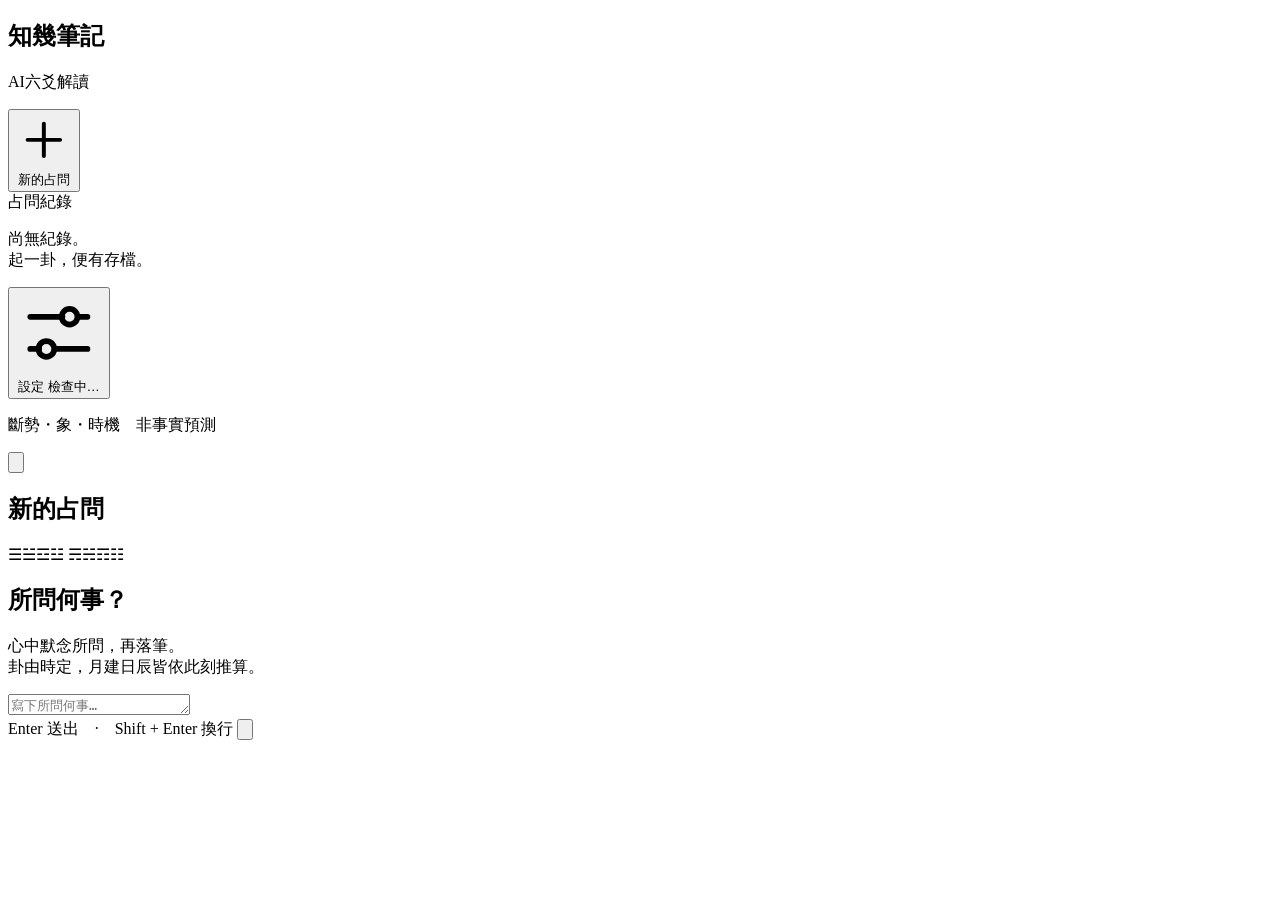
==== public/index.html @ 29847454 "fix(deploy): serve public static and api functions on Vercel - public/: Vercel static frontend copie" ====
<!DOCTYPE html>
<html lang="zh-Hant-TW">
<head>
<meta charset="UTF-8">
<meta name="viewport" content="width=device-width, initial-scale=1.0, viewport-fit=cover">
<meta name="theme-color" content="#ffffff">
<title>知幾筆記 · AI六爻解讀</title>
<link rel="stylesheet" href="/assets/app.css">
<link rel="icon" href="data:image/svg+xml,<svg xmlns='http://www.w3.org/2000/svg' viewBox='0 0 100 100'><rect width='100' height='100' rx='24' fill='%23a5382c'/><text x='50' y='72' font-size='60' text-anchor='middle' fill='%23fdf6e8' font-family='serif'>卦</text></svg>">
</head>
<body>

<!-- ─────────── 左：卷首與紀錄 ─────────── -->
<aside class="sidebar" id="sidebar">
  <div class="brand">
    <div class="brand-text">
      <h1>知幾筆記</h1>
      <p>AI六爻解讀</p>
    </div>
  </div>

  <button class="new-chat" id="btnNew" type="button">
    <svg viewBox="0 0 24 24" fill="none" stroke="currentColor" stroke-width="1.7" stroke-linecap="round" aria-hidden="true"><path d="M12 5v14M5 12h14"/></svg>
    <span>新的占問</span>
  </button>

  <div class="side-scroll">
    <div class="side-head">
      <span class="side-title">占問紀錄</span>
      <span class="side-count" id="historyCount"></span>
    </div>
    <p class="history-empty" id="historyEmpty">尚無紀錄。<br>起一卦，便有存檔。</p>
    <ul class="history" id="history"></ul>
  </div>

  <div class="side-foot">
    <button class="foot-btn" id="btnSettings" type="button">
      <svg viewBox="0 0 24 24" fill="none" stroke="currentColor" stroke-width="1.6" stroke-linecap="round" aria-hidden="true">
        <path d="M4 7.5h9M17.5 7.5H20M4 16.5h2.5M11 16.5h9"/>
        <circle cx="15" cy="7.5" r="2.2"/><circle cx="8.5" cy="16.5" r="2.2"/>
      </svg>
      <span class="foot-label">設定</span>
      <span class="llm-state" id="llmState">檢查中…</span>
    </button>
    <p class="foot-note">斷勢・象・時機　非事實預測</p>
  </div>
</aside>

<div class="scrim" id="navScrim" hidden></div>

<!-- ─────────── 右：問答 ─────────── -->
<main class="main">

  <header class="topbar">
    <div class="topbar-left">
      <button class="icon-btn only-mobile" id="btnMenu" type="button" aria-label="開啟選單">
        <svg viewBox="0 0 24 24" fill="none" stroke="currentColor" stroke-width="1.7" stroke-linecap="round" aria-hidden="true"><path d="M4 7h16M4 12h16M4 17h16"/></svg>
      </button>
      <div class="topbar-title">
        <h2 id="chatTitle">新的占問</h2>
      </div>
      <span class="topbar-sub" id="chatSub" hidden></span>
    </div>
    <div class="topbar-right">
      <button class="ghost-btn" id="btnCopy" type="button" hidden aria-label="複製解讀">
        <svg viewBox="0 0 24 24" fill="none" stroke="currentColor" stroke-width="1.6" stroke-linecap="round" stroke-linejoin="round" aria-hidden="true"><rect x="9" y="9" width="11" height="11" rx="2.4"/><path d="M15 5.5A2.5 2.5 0 0 0 12.5 3H6.5A2.5 2.5 0 0 0 4 5.5v6A2.5 2.5 0 0 0 6.5 14"/></svg>
        <span>複製解讀</span>
      </button>
    </div>
  </header>

  <div class="viewport" id="viewport">
    <section class="empty" id="empty">
      <div class="empty-mark" aria-hidden="true">
        <span>☰</span><span>☱</span><span>☲</span><span>☳</span>
        <span>☴</span><span>☵</span><span>☶</span><span>☷</span>
      </div>
      <h2 class="empty-title">所問何事？</h2>
      <p class="empty-sub">心中默念所問，再落筆。<br>卦由時定，月建日辰皆依此刻推算。</p>
    </section>

    <section class="thread" id="thread" hidden></section>
  </div>

  <div class="dock">
    <form class="composer" id="composer" autocomplete="off">
      <textarea id="prompt" rows="1" maxlength="400" placeholder="寫下所問何事…" aria-label="占問內容"></textarea>
      <div class="composer-bar">
        <span class="composer-hint" id="composerHint">Enter 送出　·　Shift + Enter 換行</span>
        <button class="send-btn" id="btnSend" type="submit" aria-label="送出">
          <svg viewBox="0 0 24 24" fill="none" stroke="currentColor" stroke-width="1.9" stroke-linecap="round" stroke-linejoin="round" aria-hidden="true"><path d="M12 19V5M6 11l6-6 6 6"/></svg>
        </button>
      </div>
    </form>
    <p class="dock-warn" id="dockWarn" hidden></p>
    <p class="dock-note" id="dockNote" hidden></p>
  </div>
</main>

<!-- ─────────── 設定 ─────────── -->
<div class="modal-scrim" id="sheetBackdrop" hidden></div>
<section class="sheet" id="settingsSheet" role="dialog" aria-modal="true" aria-labelledby="settingsTitle" tabindex="-1" hidden>
  <header class="sheet-head">
    <div>
      <h2 id="settingsTitle">設定</h2>
      <p>解卦模型、金鑰與占問方式，都收在這裡。</p>
    </div>
    <button class="icon-btn" id="btnCloseSettings" type="button" aria-label="關閉">
      <svg viewBox="0 0 24 24" fill="none" stroke="currentColor" stroke-width="1.7" stroke-linecap="round" aria-hidden="true"><path d="M6 6l12 12M18 6L6 18"/></svg>
    </button>
  </header>

  <div class="sheet-body">
    <section class="sect">
      <h3 class="sect-title">解卦模型</h3>

      <div class="grid-2">
        <label class="field">
          <span class="field-label">供應商</span>
          <select id="cfgProvider"></select>
        </label>
        <label class="field">
          <span class="field-label">模型</span>
          <input id="cfgModel" type="text" list="modelList" placeholder="模型名稱" autocomplete="off">
          <datalist id="modelList"></datalist>
        </label>
      </div>

      <label class="field">
        <span class="field-label">API 金鑰</span>
        <input id="cfgKey" type="password" placeholder="貼上 API key" autocomplete="off">
        <span class="field-hint" id="cfgKeyHint"></span>
      </label>

      <label class="field" id="cfgBaseWrap" hidden>
        <span class="field-label">Base URL（自訂端點）</span>
        <input id="cfgBase" type="text" placeholder="https://your-endpoint/v1" autocomplete="off">
      </label>

      <div class="grid-2">
        <label class="field">
          <span class="field-label">溫度 <b id="tempVal">0.70</b></span>
          <input type="range" id="cfgTemp" min="0" max="1.2" step="0.05" value="0.7">
        </label>
        <label class="field">
          <span class="field-label">最大長度</span>
          <input id="cfgMax" type="number" min="256" max="32000" step="256" value="4000">
        </label>
      </div>

      <p class="sheet-note" id="cfgNote"></p>
    </section>

    <section class="sect">
      <h3 class="sect-title">占問方式</h3>

      <div class="field">
        <span class="field-label">起卦方式</span>
        <div class="seg" id="prefMode">
          <button type="button" class="seg-btn is-on" data-mode="coins">擲錢起卦</button>
          <button type="button" class="seg-btn" data-mode="manual">手動指定</button>
        </div>
      </div>

      <div class="grid-2">
        <label class="field">
          <span class="field-label">用神</span>
          <select id="prefYongshen">
            <option value="">自動推斷</option>
            <option value="父母">父母</option>
            <option value="兄弟">兄弟</option>
            <option value="子孫">子孫</option>
            <option value="妻財">妻財</option>
            <option value="官鬼">官鬼</option>
          </select>
        </label>
        <div class="field">
          <span class="field-label">占卦時間</span>
          <div class="seg" id="prefWhenMode">
            <button type="button" class="seg-btn is-on" data-when="now">現在</button>
            <button type="button" class="seg-btn" data-when="custom">指定</button>
          </div>
        </div>
      </div>

      <label class="field" id="prefWhenWrap" hidden>
        <span class="field-label">指定時間</span>
        <input type="datetime-local" id="prefWhen">
      </label>

      <div class="grid-2" id="prefManualWrap" hidden>
        <label class="field">
          <span class="field-label">卦名</span>
          <input list="hexList" id="prefHex" type="text" placeholder="例：地澤臨（可只填「臨」）" autocomplete="off">
          <datalist id="hexList"></datalist>
        </label>
        <label class="field">
          <span class="field-label">動爻</span>
          <input id="prefMoving" type="text" placeholder="例：2 或 2,4（自下而上 1–6）" autocomplete="off">
        </label>
      </div>

      <p class="field-hint" id="prefHint">預設擲錢起卦、現在起卦、自動取用神；這裡的選擇會套用到下一次占問。</p>
      <p class="sheet-error" id="sheetError" hidden></p>
    </section>
  </div>

  <footer class="sheet-foot">
    <button class="btn-ghost" id="btnClearKey" type="button">清除金鑰</button>
    <button class="btn-primary" id="btnSaveSettings" type="button">儲存設定</button>
  </footer>
</section>

<div class="term-pop" id="termPop" hidden></div>
<div class="toast" id="toast" role="status" aria-live="polite"></div>

<!-- 卦盤模板（不顯示，renderBoard 寫入後再掛進對話流） -->
<div id="boardContent" hidden></div>

<script src="/assets/app.js"></script>
</body>
</html>
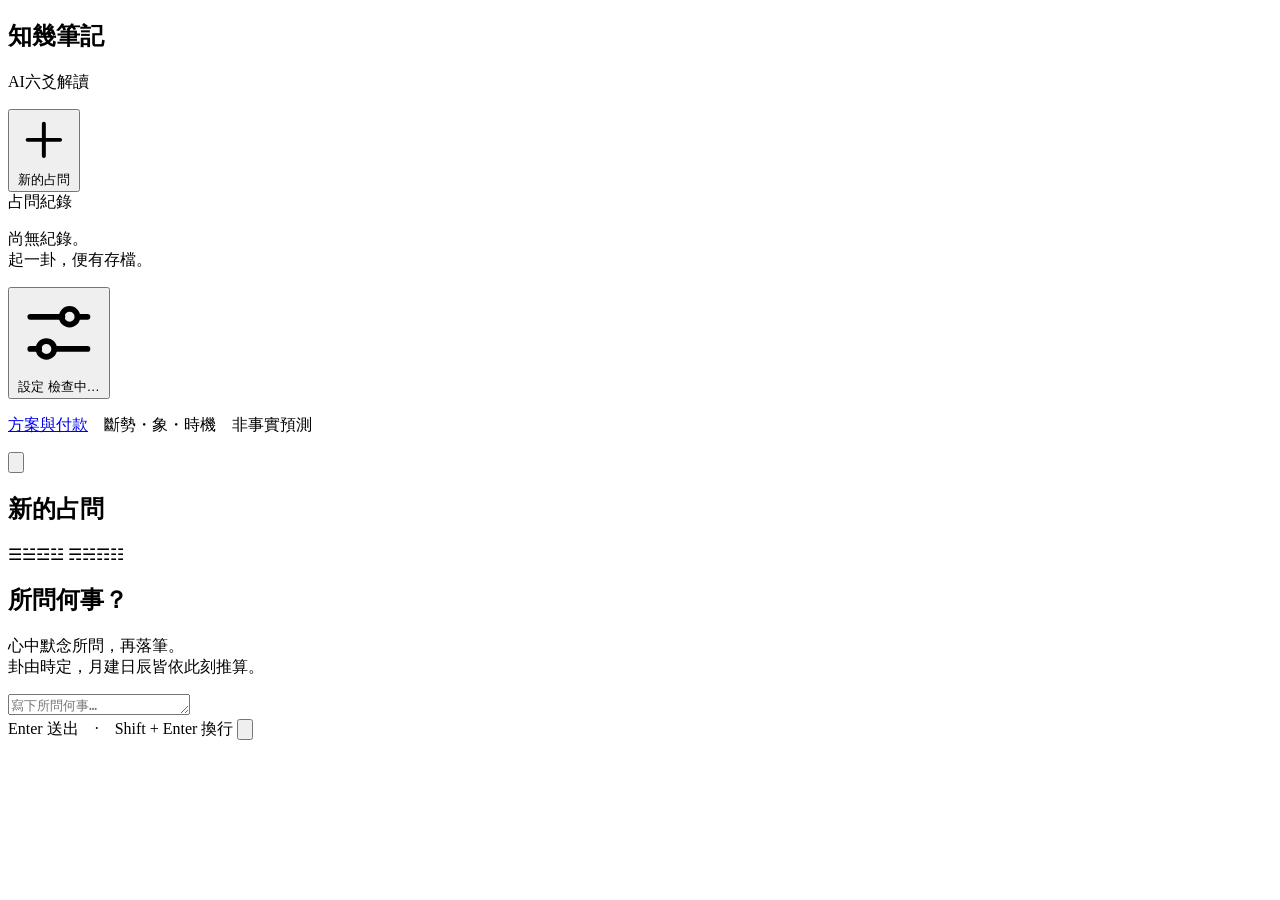
==== commit c2c3ec07: "feat(stripe): add Checkout, Billing portal and webhook - Stripe-hosted Checkout for HK\ single readi" ====
--- a/public/index.html
+++ b/public/index.html
@@ -42,7 +42,7 @@
       <span class="foot-label">設定</span>
       <span class="llm-state" id="llmState">檢查中…</span>
     </button>
-    <p class="foot-note">斷勢・象・時機　非事實預測</p>
+    <p class="foot-note"><a class="foot-link" href="/pricing.html">方案與付款</a>　斷勢・象・時機　非事實預測</p>
   </div>
 </aside>
 
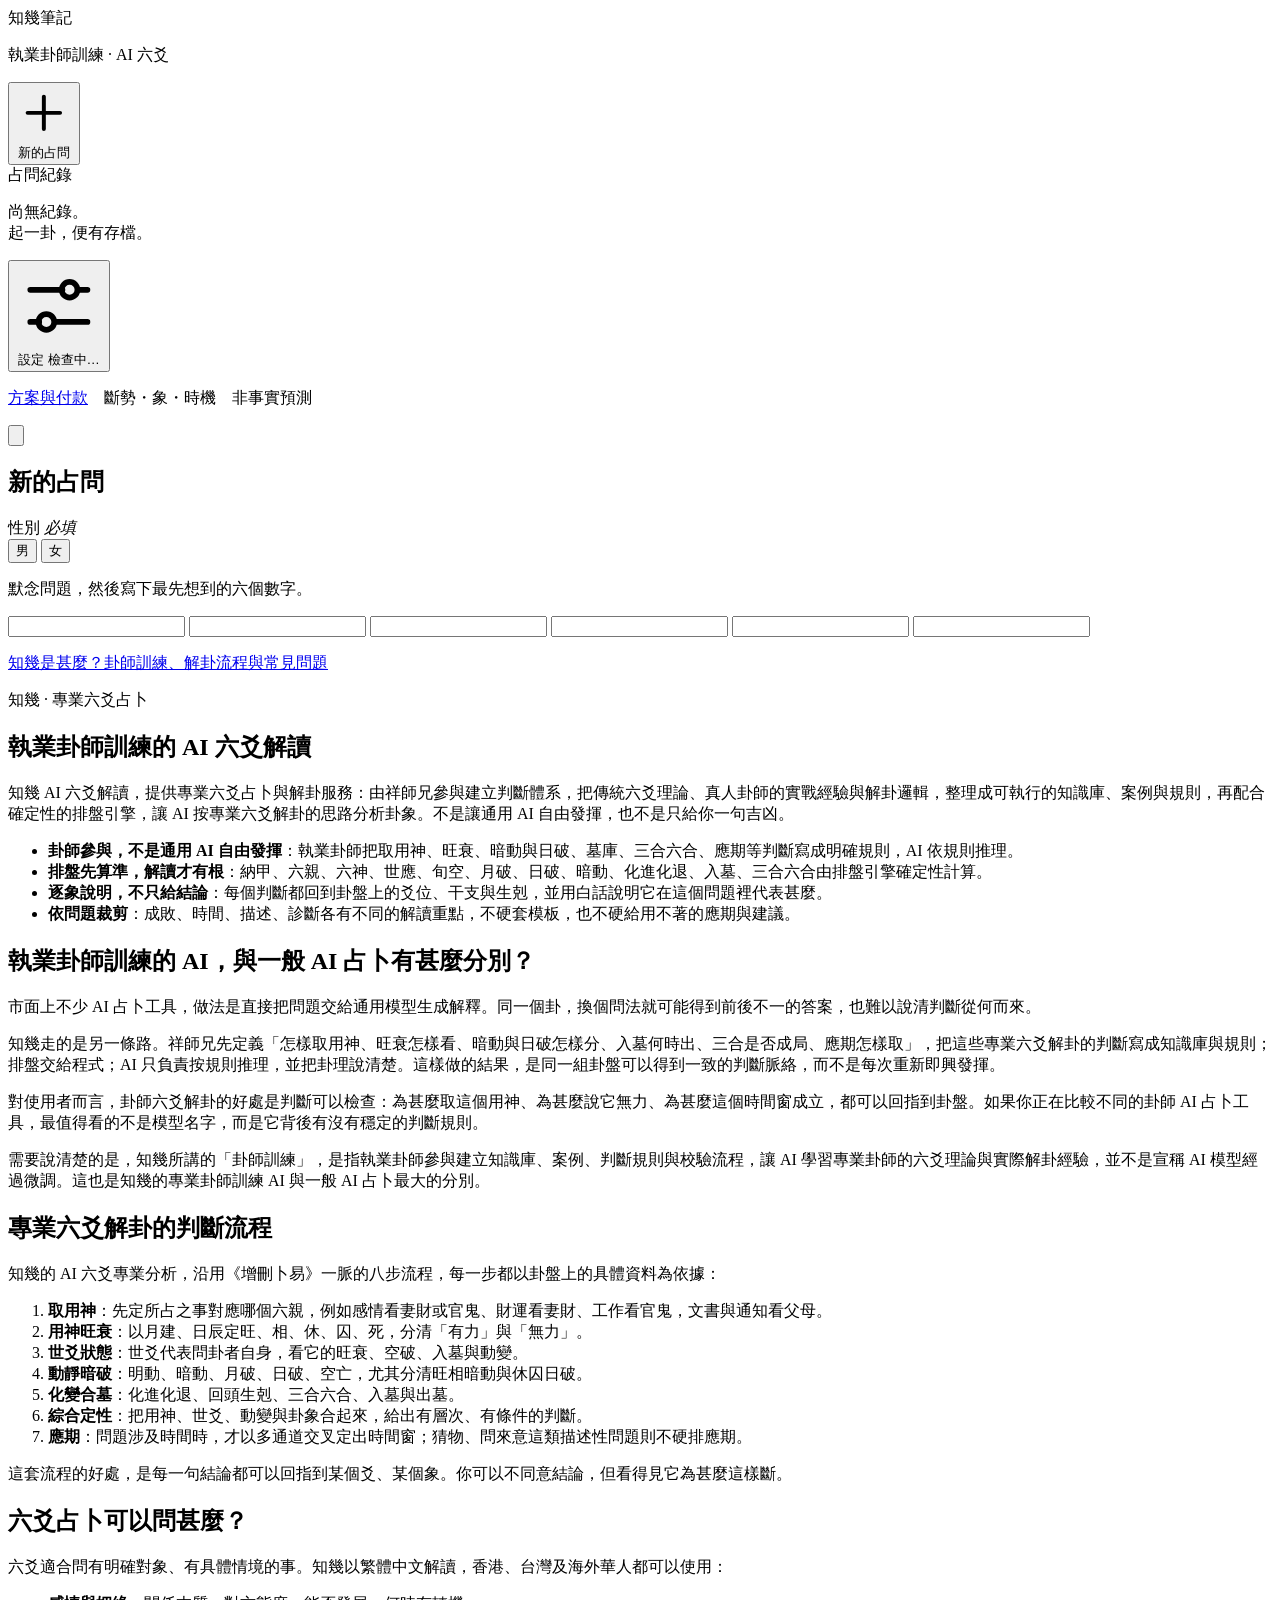
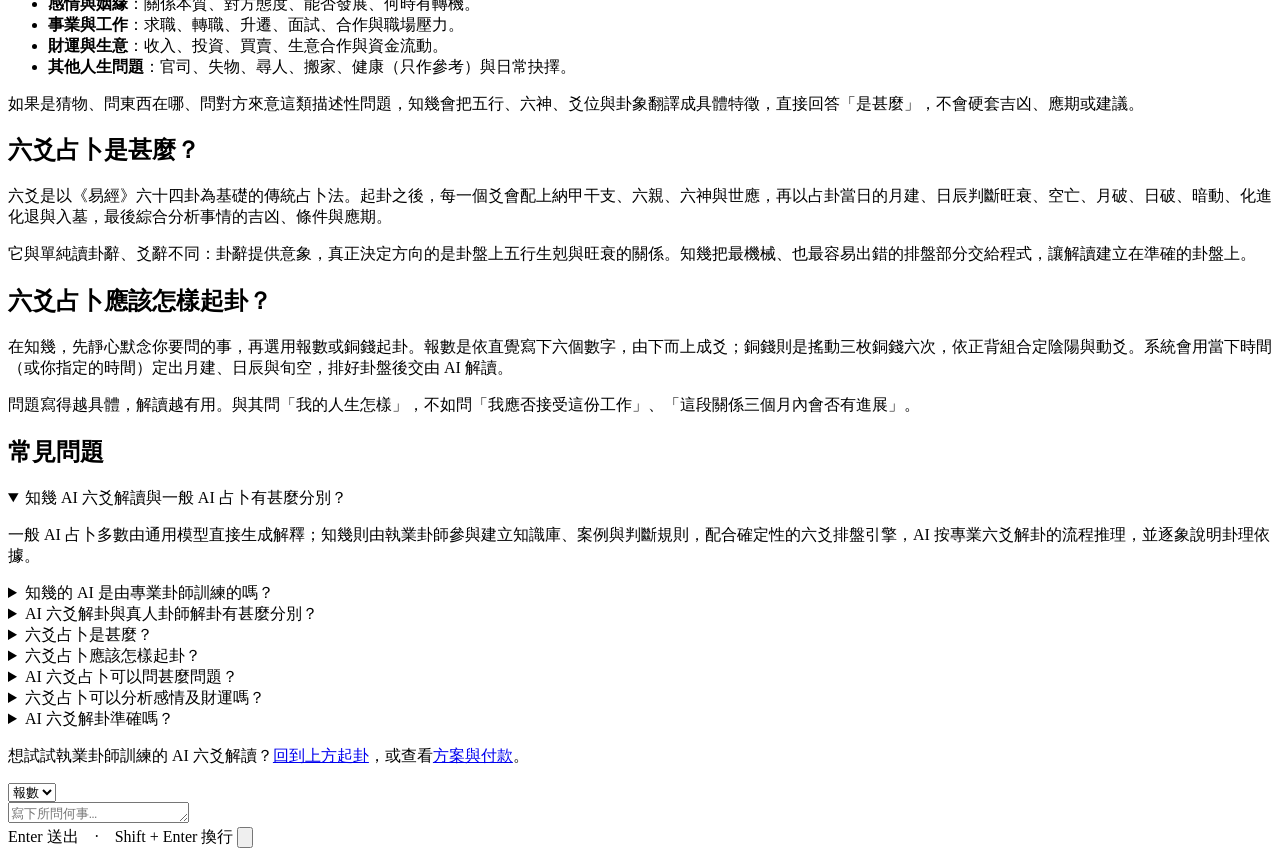
==== commit 4f5eba16: "﻿feat: 執業卦師定位首頁、銅錢卦名顯示與部署整備 - 首頁改以「執業卦師訓練的 AI 六爻解讀」定位，加入品牌說明、八步解卦流程與 8 條 FAQ - SEO：重寫 Title/descript" ====
--- a/public/index.html
+++ b/public/index.html
@@ -1,21 +1,53 @@
 <!DOCTYPE html>
-<html lang="zh-Hant-TW">
+<html lang="zh-Hant">
 <head>
 <meta charset="UTF-8">
 <meta name="viewport" content="width=device-width, initial-scale=1.0, viewport-fit=cover">
 <meta name="theme-color" content="#ffffff">
-<title>知幾筆記 · AI六爻解讀</title>
+<title>六爻占卜｜執業卦師訓練的 AI 六爻解卦｜知幾</title>
+<meta name="description" content="知幾 AI 六爻解讀，由執業卦師參與訓練，結合傳統六爻理論、實戰經驗及 AI 技術，提供專業線上六爻占卜、起卦及解卦服務，深入分析感情、事業、財運及各類人生問題。">
+<meta property="og:type" content="website">
+<meta property="og:site_name" content="知幾 AI 六爻解讀">
+<meta property="og:title" content="六爻占卜｜執業卦師訓練的 AI 六爻解卦｜知幾">
+<meta property="og:description" content="由執業卦師參與訓練，結合傳統六爻理論、實戰經驗及 AI 技術，提供專業線上六爻占卜、起卦及解卦服務。">
+<meta property="og:locale" content="zh_Hant">
+<meta name="twitter:card" content="summary">
+<meta name="twitter:title" content="六爻占卜｜執業卦師訓練的 AI 六爻解卦｜知幾">
+<meta name="twitter:description" content="由執業卦師參與訓練，結合傳統六爻理論、實戰經驗及 AI 技術，提供專業線上六爻占卜、起卦及解卦服務。">
+<script type="application/ld+json">
+{"@context":"https://schema.org","@type":"WebApplication","name":"知幾 AI 六爻解讀","alternateName":"知幾","applicationCategory":"LifestyleApplication","operatingSystem":"Web","inLanguage":"zh-Hant","description":"由執業卦師參與訓練的 AI 六爻解讀，結合傳統六爻理論、實戰經驗及 AI 技術，提供線上六爻占卜、起卦及解卦。","featureList":["執業卦師參與建立判斷體系","六爻排盤引擎（納甲、六親、六神、世應、旺衰、空亡、暗動、墓庫、三合六合）","逐象卦理解讀與應期分析"]}
+</script>
+<script type="application/ld+json">
+{"@context":"https://schema.org","@type":"FAQPage","mainEntity":[
+{"@type":"Question","name":"知幾 AI 六爻解讀與一般 AI 占卜有甚麼分別？","acceptedAnswer":{"@type":"Answer","text":"一般 AI 占卜多數由通用模型直接生成解釋；知幾則由執業卦師參與建立知識庫、案例與判斷規則，配合確定性的六爻排盤引擎，AI 按專業六爻解卦的流程推理，並逐象說明卦理依據。"}},
+{"@type":"Question","name":"知幾的 AI 是由專業卦師訓練的嗎？","acceptedAnswer":{"@type":"Answer","text":"是。知幾由祥師兄（執業卦師）參與建立判斷體系，包括六爻理論知識庫、實際卦例、取用神與旺衰等判斷規則，以及持續校驗，讓 AI 按卦師的解卦思路分析。這是卦師參與訓練與建立判斷體系，並不是宣稱 AI 模型經過微調。"}},
+{"@type":"Question","name":"AI 六爻解卦與真人卦師解卦有甚麼分別？","acceptedAnswer":{"@type":"Answer","text":"真人卦師可以即場追問細節、因應處境權衡；知幾的 AI 六爻解卦勝在快速、一致、可追溯，每一步都回到卦盤上的爻位與生剋。遇到重大決定，仍建議同時參考專業卦師或相關專業意見。"}},
+{"@type":"Question","name":"六爻占卜是甚麼？","acceptedAnswer":{"@type":"Answer","text":"六爻是以易經六十四卦為基礎的傳統占卜法，為六個爻配上納甲干支、六親、六神與世應，再以占卦當日的月建、日辰判斷旺衰、空亡、月破、暗動與化變，從而分析事情的吉凶、條件與應期。"}},
+{"@type":"Question","name":"六爻占卜應該怎樣起卦？","acceptedAnswer":{"@type":"Answer","text":"在知幾可以先默念問題，再用報數或銅錢兩種方式起卦。系統會以當下時間（或你指定的時間）定出月建、日辰與旬空，排好卦盤後再交由 AI 解讀。"}},
+{"@type":"Question","name":"AI 六爻占卜可以問甚麼問題？","acceptedAnswer":{"@type":"Answer","text":"感情與姻緣、事業與工作、求職轉職、財運與生意、合作與官司、失物與尋人，以及日常抉擇都可以問。健康、法律與重大財務問題，占卜只能作參考，仍須尋求專業意見。"}},
+{"@type":"Question","name":"六爻占卜可以分析感情及財運嗎？","acceptedAnswer":{"@type":"Answer","text":"可以。感情題會按性別取用神，男占女以妻財、女占男以官鬼；財運與生意以妻財為用神，並參看子孫為財源。解讀會說明關係的本質、當下旺衰與時間窗，而不是只給一句好或不好。"}},
+{"@type":"Question","name":"AI 六爻解卦準確嗎？","acceptedAnswer":{"@type":"Answer","text":"準確。知幾的判斷不是讓 AI 自由生成，而是按《增刪卜易》等古籍的六爻理論、祥師兄的實際解卦經驗，以及反覆校驗的判斷規則推理；每個結論都可以回指卦盤上的爻與象，有理有據，因此比市面上一般 AI 占卜更穩定、更可追溯。六爻斷的是勢、象與時機，不是事實預測，重大決定仍須配合現實判斷。"}}
+]}
+</script>
 <link rel="stylesheet" href="/assets/app.css">
 <link rel="icon" href="data:image/svg+xml,<svg xmlns='http://www.w3.org/2000/svg' viewBox='0 0 100 100'><rect width='100' height='100' rx='24' fill='%23a5382c'/><text x='50' y='72' font-size='60' text-anchor='middle' fill='%23fdf6e8' font-family='serif'>卦</text></svg>">
 </head>
 <body>
 
+<noscript>
+  <div style="max-width:42rem;margin:2rem auto;padding:0 1.2rem;font-family:serif;line-height:1.8;color:#202024">
+    <p style="font-size:1.4rem;font-weight:600">知幾 AI 六爻解讀：執業卦師訓練的 AI 六爻占卜</p>
+    <p>知幾由執業卦師參與建立判斷體系，結合傳統六爻理論、真人卦師經驗與排盤引擎，提供線上六爻占卜、起卦及解卦。</p>
+    <p><a href="#about">了解卦師訓練與解卦流程</a>　<a href="#faq">常見問題</a>　<a href="/pricing.html">方案與付款</a></p>
+  </div>
+</noscript>
+
 <!-- ─────────── 左：卷首與紀錄 ─────────── -->
 <aside class="sidebar" id="sidebar">
   <div class="brand">
     <div class="brand-text">
-      <h1>知幾筆記</h1>
-      <p>AI六爻解讀</p>
+      <div class="brand-name">知幾筆記</div>
+      <p>執業卦師訓練 · AI 六爻</p>
     </div>
   </div>
 
@@ -71,20 +103,150 @@
 
   <div class="viewport" id="viewport">
     <section class="empty" id="empty">
-      <div class="empty-mark" aria-hidden="true">
-        <span>☰</span><span>☱</span><span>☲</span><span>☳</span>
-        <span>☴</span><span>☵</span><span>☶</span><span>☷</span>
-      </div>
-      <h2 class="empty-title">所問何事？</h2>
-      <p class="empty-sub">心中默念所問，再落筆。<br>卦由時定，月建日辰皆依此刻推算。</p>
+      <div class="cast-form" id="castForm">
+        <div class="cast-box cast-gender-box">
+          <div class="field cast-gender">
+            <span class="field-label">性別 <em class="req">必填</em></span>
+            <div class="seg" id="castGender">
+              <button type="button" class="seg-btn" data-gender="male">男</button>
+              <button type="button" class="seg-btn" data-gender="female">女</button>
+            </div>
+          </div>
+        </div>
+
+        <div class="cast-box cast-action-box">
+          <div class="cast-panel" id="castNumbersPanel">
+            <p class="cast-prompt">默念問題，然後寫下最先想到的六個數字。</p>
+            <div class="num-lines" id="numLines">
+              <input class="num-input" data-pos="1" inputmode="numeric" maxlength="3" aria-label="初爻數字">
+              <input class="num-input" data-pos="2" inputmode="numeric" maxlength="3" aria-label="二爻數字">
+              <input class="num-input" data-pos="3" inputmode="numeric" maxlength="3" aria-label="三爻數字">
+              <input class="num-input" data-pos="4" inputmode="numeric" maxlength="3" aria-label="四爻數字">
+              <input class="num-input" data-pos="5" inputmode="numeric" maxlength="3" aria-label="五爻數字">
+              <input class="num-input" data-pos="6" inputmode="numeric" maxlength="3" aria-label="上爻數字">
+            </div>
+          </div>
+
+          <div class="cast-panel" id="castCoinPanel" hidden>
+            <p class="cast-prompt">默念問題，點擊銅錢搖卦。</p>
+            <div class="coin-row" id="coinRow">
+              <button class="coin-slot" type="button" data-coin="0"><span class="coin3d"><span class="coin-face coin-front"></span><span class="coin-face coin-back"></span></span></button>
+              <button class="coin-slot" type="button" data-coin="1"><span class="coin3d"><span class="coin-face coin-front"></span><span class="coin-face coin-back"></span></span></button>
+              <button class="coin-slot" type="button" data-coin="2"><span class="coin3d"><span class="coin-face coin-front"></span><span class="coin-face coin-back"></span></span></button>
+            </div>
+            <button class="coin-toss" id="btnTossCoin" type="button">搖卦</button>
+            <div class="coin-results" id="coinResults"></div>
+          </div>
+
+          <p class="cast-error" id="castFormError" hidden></p>
+        </div>
+      </div>
+
+      <p class="seo-jump"><a href="#about">知幾是甚麼？卦師訓練、解卦流程與常見問題</a></p>
     </section>
 
     <section class="thread" id="thread" hidden></section>
+
+    <section class="seo" id="about" aria-labelledby="seoTitle">
+      <p class="seo-kicker">知幾 · 專業六爻占卜</p>
+      <h1 id="seoTitle">執業卦師訓練的 AI 六爻解讀</h1>
+      <p class="seo-lede">知幾 AI 六爻解讀，提供專業六爻占卜與解卦服務：由祥師兄參與建立判斷體系，把傳統六爻理論、真人卦師的實戰經驗與解卦邏輯，整理成可執行的知識庫、案例與規則，再配合確定性的排盤引擎，讓 AI 按專業六爻解卦的思路分析卦象。不是讓通用 AI 自由發揮，也不是只給你一句吉凶。</p>
+
+      <ul class="seo-points">
+        <li><strong>卦師參與，不是通用 AI 自由發揮</strong>：執業卦師把取用神、旺衰、暗動與日破、墓庫、三合六合、應期等判斷寫成明確規則，AI 依規則推理。</li>
+        <li><strong>排盤先算準，解讀才有根</strong>：納甲、六親、六神、世應、旬空、月破、日破、暗動、化進化退、入墓、三合六合由排盤引擎確定性計算。</li>
+        <li><strong>逐象說明，不只給結論</strong>：每個判斷都回到卦盤上的爻位、干支與生剋，並用白話說明它在這個問題裡代表甚麼。</li>
+        <li><strong>依問題裁剪</strong>：成敗、時間、描述、診斷各有不同的解讀重點，不硬套模板，也不硬給用不著的應期與建議。</li>
+      </ul>
+
+      <h2>執業卦師訓練的 AI，與一般 AI 占卜有甚麼分別？</h2>
+      <p>市面上不少 AI 占卜工具，做法是直接把問題交給通用模型生成解釋。同一個卦，換個問法就可能得到前後不一的答案，也難以說清判斷從何而來。</p>
+      <p>知幾走的是另一條路。祥師兄先定義「怎樣取用神、旺衰怎樣看、暗動與日破怎樣分、入墓何時出、三合是否成局、應期怎樣取」，把這些專業六爻解卦的判斷寫成知識庫與規則；排盤交給程式；AI 只負責按規則推理，並把卦理說清楚。這樣做的結果，是同一組卦盤可以得到一致的判斷脈絡，而不是每次重新即興發揮。</p>
+      <p>對使用者而言，卦師六爻解卦的好處是判斷可以檢查：為甚麼取這個用神、為甚麼說它無力、為甚麼這個時間窗成立，都可以回指到卦盤。如果你正在比較不同的卦師 AI 占卜工具，最值得看的不是模型名字，而是它背後有沒有穩定的判斷規則。</p>
+      <p>需要說清楚的是，知幾所講的「卦師訓練」，是指執業卦師參與建立知識庫、案例、判斷規則與校驗流程，讓 AI 學習專業卦師的六爻理論與實際解卦經驗，並不是宣稱 AI 模型經過微調。這也是知幾的專業卦師訓練 AI 與一般 AI 占卜最大的分別。</p>
+
+      <h2>專業六爻解卦的判斷流程</h2>
+      <p>知幾的 AI 六爻專業分析，沿用《增刪卜易》一脈的八步流程，每一步都以卦盤上的具體資料為依據：</p>
+      <ol>
+        <li><strong>取用神</strong>：先定所占之事對應哪個六親，例如感情看妻財或官鬼、財運看妻財、工作看官鬼，文書與通知看父母。</li>
+        <li><strong>用神旺衰</strong>：以月建、日辰定旺、相、休、囚、死，分清「有力」與「無力」。</li>
+        <li><strong>世爻狀態</strong>：世爻代表問卦者自身，看它的旺衰、空破、入墓與動變。</li>
+        <li><strong>動靜暗破</strong>：明動、暗動、月破、日破、空亡，尤其分清旺相暗動與休囚日破。</li>
+        <li><strong>化變合墓</strong>：化進化退、回頭生剋、三合六合、入墓與出墓。</li>
+        <li><strong>綜合定性</strong>：把用神、世爻、動變與卦象合起來，給出有層次、有條件的判斷。</li>
+        <li><strong>應期</strong>：問題涉及時間時，才以多通道交叉定出時間窗；猜物、問來意這類描述性問題則不硬排應期。</li>
+      </ol>
+      <p>這套流程的好處，是每一句結論都可以回指到某個爻、某個象。你可以不同意結論，但看得見它為甚麼這樣斷。</p>
+
+      <h2>六爻占卜可以問甚麼？</h2>
+      <p>六爻適合問有明確對象、有具體情境的事。知幾以繁體中文解讀，香港、台灣及海外華人都可以使用：</p>
+      <ul>
+        <li><strong>感情與姻緣</strong>：關係本質、對方態度、能否發展、何時有轉機。</li>
+        <li><strong>事業與工作</strong>：求職、轉職、升遷、面試、合作與職場壓力。</li>
+        <li><strong>財運與生意</strong>：收入、投資、買賣、生意合作與資金流動。</li>
+        <li><strong>其他人生問題</strong>：官司、失物、尋人、搬家、健康（只作參考）與日常抉擇。</li>
+      </ul>
+      <p>如果是猜物、問東西在哪、問對方來意這類描述性問題，知幾會把五行、六神、爻位與卦象翻譯成具體特徵，直接回答「是甚麼」，不會硬套吉凶、應期或建議。</p>
+
+      <h2>六爻占卜是甚麼？</h2>
+      <p>六爻是以《易經》六十四卦為基礎的傳統占卜法。起卦之後，每一個爻會配上納甲干支、六親、六神與世應，再以占卦當日的月建、日辰判斷旺衰、空亡、月破、日破、暗動、化進化退與入墓，最後綜合分析事情的吉凶、條件與應期。</p>
+      <p>它與單純讀卦辭、爻辭不同：卦辭提供意象，真正決定方向的是卦盤上五行生剋與旺衰的關係。知幾把最機械、也最容易出錯的排盤部分交給程式，讓解讀建立在準確的卦盤上。</p>
+
+      <h2>六爻占卜應該怎樣起卦？</h2>
+      <p>在知幾，先靜心默念你要問的事，再選用報數或銅錢起卦。報數是依直覺寫下六個數字，由下而上成爻；銅錢則是搖動三枚銅錢六次，依正背組合定陰陽與動爻。系統會用當下時間（或你指定的時間）定出月建、日辰與旬空，排好卦盤後交由 AI 解讀。</p>
+      <p>問題寫得越具體，解讀越有用。與其問「我的人生怎樣」，不如問「我應否接受這份工作」、「這段關係三個月內會否有進展」。</p>
+
+      <h2 id="faq">常見問題</h2>
+      <div class="faq">
+        <details open>
+          <summary>知幾 AI 六爻解讀與一般 AI 占卜有甚麼分別？</summary>
+          <p>一般 AI 占卜多數由通用模型直接生成解釋；知幾則由執業卦師參與建立知識庫、案例與判斷規則，配合確定性的六爻排盤引擎，AI 按專業六爻解卦的流程推理，並逐象說明卦理依據。</p>
+        </details>
+        <details>
+          <summary>知幾的 AI 是由專業卦師訓練的嗎？</summary>
+          <p>是。知幾由祥師兄（執業卦師）參與建立判斷體系，包括六爻理論知識庫、實際卦例、取用神與旺衰等判斷規則，以及持續校驗，讓 AI 按卦師的解卦思路分析。這是卦師參與訓練與建立判斷體系，並不是宣稱 AI 模型經過微調。</p>
+        </details>
+        <details>
+          <summary>AI 六爻解卦與真人卦師解卦有甚麼分別？</summary>
+          <p>真人卦師可以即場追問細節、因應處境權衡；知幾的 AI 六爻解卦勝在快速、一致、可追溯，每一步都回到卦盤上的爻位與生剋。遇到重大決定，仍建議同時參考專業卦師或相關專業意見。</p>
+        </details>
+        <details>
+          <summary>六爻占卜是甚麼？</summary>
+          <p>六爻是以易經六十四卦為基礎的傳統占卜法，為六個爻配上納甲干支、六親、六神與世應，再以占卦當日的月建、日辰判斷旺衰、空亡、月破、暗動與化變，從而分析事情的吉凶、條件與應期。</p>
+        </details>
+        <details>
+          <summary>六爻占卜應該怎樣起卦？</summary>
+          <p>在知幾可以先默念問題，再用報數或銅錢兩種方式起卦。系統會以當下時間（或你指定的時間）定出月建、日辰與旬空，排好卦盤後再交由 AI 解讀。</p>
+        </details>
+        <details>
+          <summary>AI 六爻占卜可以問甚麼問題？</summary>
+          <p>感情與姻緣、事業與工作、求職轉職、財運與生意、合作與官司、失物與尋人，以及日常抉擇都可以問。健康、法律與重大財務問題，占卜只能作參考，仍須尋求專業意見。</p>
+        </details>
+        <details>
+          <summary>六爻占卜可以分析感情及財運嗎？</summary>
+          <p>可以。感情題會按性別取用神，男占女以妻財、女占男以官鬼；財運與生意以妻財為用神，並參看子孫為財源。解讀會說明關係的本質、當下旺衰與時間窗，而不是只給一句好或不好。</p>
+        </details>
+        <details>
+          <summary>AI 六爻解卦準確嗎？</summary>
+          <p>準確。知幾的判斷不是讓 AI 自由生成，而是按《增刪卜易》等古籍的六爻理論、祥師兄的實際解卦經驗，以及反覆校驗的判斷規則推理；每個結論都可以回指卦盤上的爻與象，有理有據，因此比市面上一般 AI 占卜更穩定、更可追溯。六爻斷的是勢、象與時機，不是事實預測，重大決定仍須配合現實判斷。</p>
+        </details>
+      </div>
+
+      <p class="seo-cta">想試試執業卦師訓練的 AI 六爻解讀？<a href="#castForm">回到上方起卦</a>，或查看<a href="/pricing.html">方案與付款</a>。</p>
+    </section>
   </div>
 
   <div class="dock">
     <form class="composer" id="composer" autocomplete="off">
-      <textarea id="prompt" rows="1" maxlength="400" placeholder="寫下所問何事…" aria-label="占問內容"></textarea>
+      <div class="composer-main">
+        <div class="cast-picker">
+          <select id="castMethod" aria-label="起卦方式">
+            <option value="numbers" selected>報數</option>
+            <option value="coin">銅錢</option>
+          </select>
+        </div>
+        <textarea id="prompt" rows="1" maxlength="400" placeholder="寫下所問何事…" aria-label="占問內容"></textarea>
+      </div>
       <div class="composer-bar">
         <span class="composer-hint" id="composerHint">Enter 送出　·　Shift + Enter 換行</span>
         <button class="send-btn" id="btnSend" type="submit" aria-label="送出">
@@ -155,11 +317,12 @@
       <h3 class="sect-title">占問方式</h3>
 
       <div class="field">
-        <span class="field-label">起卦方式</span>
-        <div class="seg" id="prefMode">
-          <button type="button" class="seg-btn is-on" data-mode="coins">擲錢起卦</button>
-          <button type="button" class="seg-btn" data-mode="manual">手動指定</button>
-        </div>
+        <span class="field-label">解讀詳略</span>
+        <div class="seg" id="prefDetail">
+          <button type="button" class="seg-btn" data-detail="detailed">詳細</button>
+          <button type="button" class="seg-btn is-on" data-detail="concise">精簡</button>
+        </div>
+        <span class="field-hint">精簡版以「旺相」「休囚」概括旺衰</span>
       </div>
 
       <div class="grid-2">
@@ -188,19 +351,7 @@
         <input type="datetime-local" id="prefWhen">
       </label>
 
-      <div class="grid-2" id="prefManualWrap" hidden>
-        <label class="field">
-          <span class="field-label">卦名</span>
-          <input list="hexList" id="prefHex" type="text" placeholder="例：地澤臨（可只填「臨」）" autocomplete="off">
-          <datalist id="hexList"></datalist>
-        </label>
-        <label class="field">
-          <span class="field-label">動爻</span>
-          <input id="prefMoving" type="text" placeholder="例：2 或 2,4（自下而上 1–6）" autocomplete="off">
-        </label>
-      </div>
-
-      <p class="field-hint" id="prefHint">預設擲錢起卦、現在起卦、自動取用神；這裡的選擇會套用到下一次占問。</p>
+      <p class="field-hint" id="prefHint">用神、占卦時間與解讀詳略；這裡的選擇會套用到下一次占問。</p>
       <p class="sheet-error" id="sheetError" hidden></p>
     </section>
   </div>
